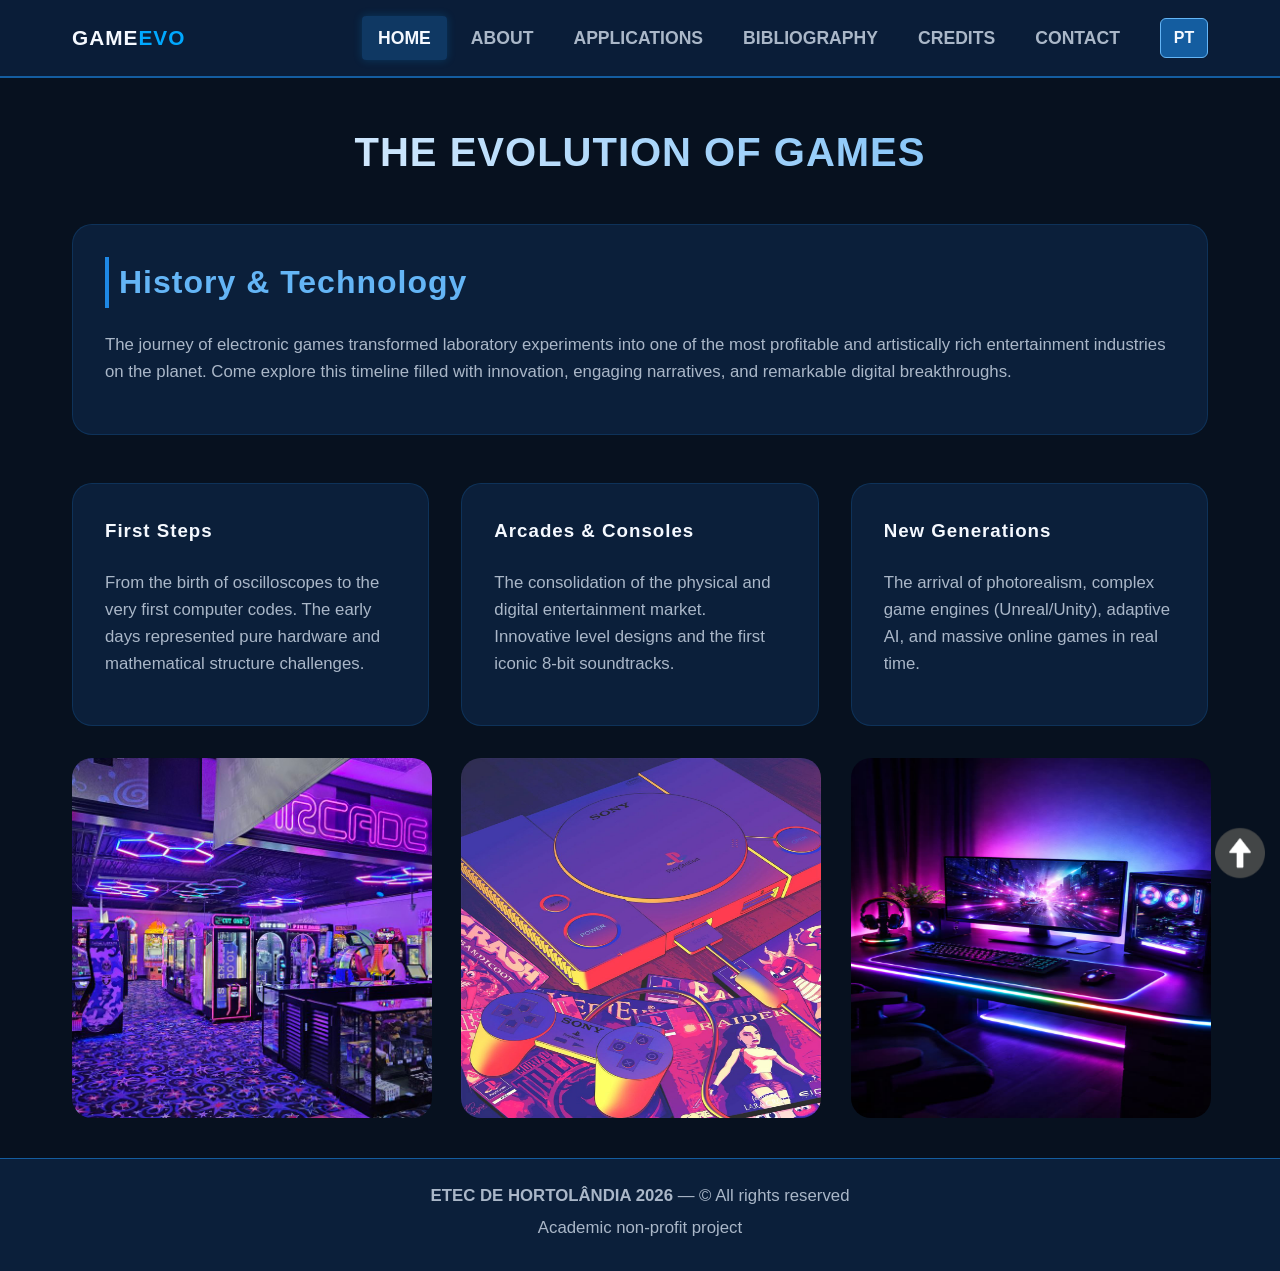
==== portasopen2.0/en/index.html @ 1c0b55d5 "Add files via upload" ====
<!DOCTYPE html>
<html lang="en">
<head>
    <meta charset="UTF-8">
    <meta name="viewport" content="width=device-width, initial-scale=1.0">
    <title>The Evolution of Games - Home</title>
    <link rel="icon" type="image/jpg" href="../img/icon.jpg">
    <link rel="stylesheet" href="../style.css">
</head>
<body>
    <header>
        <div class="nav-container">
            <a href="index.html" class="logo">GAME<span>EVO</span></a>
            <nav>
                <ul class="nav-menu">
                    <li><a href="index.html" class="nav-link active">Home</a></li>
                    <li><a href="sobre.html" class="nav-link">About</a></li>
                    <li><a href="aplicacoes.html" class="nav-link">Applications</a></li>
                    <li><a href="bibliografia.html" class="nav-link">Bibliography</a></li>
                    <li class="dropdown">
                        <a href="#" class="nav-link">Credits</a>
                        <ul class="dropdown-menu">
                            <li><a href="desenvolvedores.html">Developers</a></li>
                            <li><a href="orientadores.html">Advisors</a></li>
                        </ul>
                    </li>
                    <li><a href="contato.html" class="nav-link">Contact</a></li>
                </ul>
                <a href="../pt/index.html" class="lang-switch">PT</a>
            </nav>
        </div>
    </header>
    <main>
        <h1>THE EVOLUTION OF GAMES</h1>
        <section class="card" style="margin-bottom: 3rem; border-radius: 20px;">
            <h2>History & Technology</h2>
            <p>The journey of electronic games transformed laboratory experiments into one of the most profitable and artistically rich entertainment industries on the planet. Come explore this timeline filled with innovation, engaging narratives, and remarkable digital breakthroughs.</p>
        </section>
        <div class="grid-container">
            <div class="card" style="border-radius: 20px;">
                <h3>First Steps</h3>
                <p>From the birth of oscilloscopes to the very first computer codes. The early days represented pure hardware and mathematical structure challenges.</p>
                <div class="sub-box-container">
                   </div>
            </div>
            <div class="card" style="border-radius: 20px;">
                <h3>Arcades & Consoles</h3>
                <p>The consolidation of the physical and digital entertainment market. Innovative level designs and the first iconic 8-bit soundtracks.</p>
                <div class="sub-box-container">
                </div>
            </div>
            <div class="card" style="border-radius: 20px;">
                <h3>New Generations</h3>
                <p>The arrival of photorealism, complex game engines (Unreal/Unity), adaptive AI, and massive online games in real time.</p>
                <div class="sub-box-container">
                  </div>
            </div>
            <img src="../img/arcade.jpg" width="360" height="360">
            <img src="../img/console.jpg" width="360" height="360">
            <img src="../img/computador.jpg" width="360" height="360">
        </div>
    </main>
    <footer>
        <a class="ancora" href="#"><img src="../img/seta.png" width="50" height="50"></a>
        <p><strong>ETEC DE HORTOLÂNDIA 2026</strong> — © All rights reserved</p>
        <p>Academic non-profit project</p>
    </footer>
</body>
</html>
---- portasopen2.0/style.css ----
:root {
    --azul-profundo: #07111F;
    --azul-escuro: #0B1F3A;
    --azul-medio: #145DA0;
    --azul-vibrante: #1E88E5;
    --azul-claro: #64B5F6;
    --azul-neon: #00A8FF;
    --branco: #F5F9FF;
    --cinza-azulado: #AAB7C8;
    --font-header: 'Orbitron', sans-serif;
    --font-sub: 'Rajdhani', sans-serif;
    --font-body: 'Roboto', sans-serif;
    --transition: all 0.3s ease;
}

* {
    margin: 0;
    padding: 0;
    box-sizing: border-box;
    scrollbar-width: none;
    -ms-overflow-style: none;
}


*::-webkit-scrollbar {
    display: none;
}
html{
    scroll-behavior: smooth;
}
body {
    background-color: var(--azul-profundo);
    color: var(--branco);
    font-family: var(--font-body);
    line-height: 1.6;
    overflow-x: hidden;
    display: flex;
    flex-direction: column;
    min-height: 100vh;
}

header {
    background: rgba(11, 31, 58, 0.96);
    border-bottom: 2px solid var(--azul-medio);
    position: fixed;
    width: 100%;
    top: 0;
    z-index: 1000;
    backdrop-filter: blur(12px);
    -webkit-backdrop-filter: blur(12px);
}

.nav-container {
    max-width: 1200px;
    margin: 0 auto;
    display: flex;
    justify-content: space-between;
    align-items: center;
    padding: 1rem 2rem;
}

.logo {
    font-family: var(--font-header);
    font-size: 1.3rem;
    font-weight: bold;
    color: var(--branco);
    text-decoration: none;
    letter-spacing: 1px;
}

.logo span {
    color: var(--azul-neon);
}

nav {
    display: flex;
    align-items: center;
    gap: 1.5rem;
}

.nav-menu {
    display: flex;
    list-style: none;
    gap: 0.5rem;
    align-items: center;
}

.nav-menu li {
    position: relative;
}

.nav-link {
    font-family: var(--font-sub);
    color: var(--cinza-azulado);
    text-decoration: none;
    font-size: 1.1rem;
    font-weight: 600;
    text-transform: uppercase;
    padding: 0.5rem 1rem;
    border-radius: 4px;
    transition: var(--transition);
    display: block;
}

.nav-link:hover,
.nav-link.active,
.nav-menu li:hover>.nav-link {
    color: var(--branco) !important;
    background: rgba(30, 136, 229, 0.25) !important;
    box-shadow: 0 0 12px rgba(0, 168, 255, 0.3);
}

.nav-link.active,
.nav-menu li:hover>.nav-link {
    color: var(--branco);
    background: rgba(30, 136, 229, 0.2);
    box-shadow: 0 0 10px rgba(0, 168, 255, 0.2);
}

.dropdown-menu {
    display: none;
    position: absolute;
    top: 100%;
    left: 50%;
    transform: translateX(-50%);
    background: var(--azul-escuro);
    border: 1px solid var(--azul-medio);
    min-width: 200px;
    box-shadow: 0px 8px 24px rgba(7, 17, 31, 0.8);
    border-radius: 8px;
    padding: 0.5rem 0;
    z-index: 1100;
    margin-top: 5px;
}

.dropdown-menu::before {
    content: '';
    position: absolute;
    top: -6px;
    left: 50%;
    transform: translateX(-50%) rotate(45deg);
    width: 10px;
    height: 10px;
    background: var(--azul-escuro);
    border-left: 1px solid var(--azul-medio);
    border-top: 1px solid var(--azul-medio);
}

.dropdown-menu li {
    width: 100%;
}

.dropdown-menu li a {
    color: var(--cinza-azulado);
    padding: 0.7rem 1.2rem;
    text-decoration: none;
    display: block;
    font-family: var(--font-sub);
    font-size: 1rem;
    text-transform: uppercase;
    transition: var(--transition);
    text-align: center;
}

.dropdown-menu li a:hover {
    background: rgba(0, 168, 255, 0.15);
    color: var(--branco);
}

.nav-menu li:hover .dropdown-menu {
    display: block;
    animation: menuFade 0.2s ease-in-out;
}

@keyframes menuFade {
    from {
        opacity: 0;
        transform: translateX(-50%) translateY(5px);
    }

    to {
        opacity: 1;
        transform: translateX(-50%) translateY(0);
    }
}

.lang-switch {
    background: var(--azul-medio);
    color: var(--branco);
    border: 1px solid var(--azul-claro);
    text-decoration: none;
    padding: 0.4rem 0.8rem;
    border-radius: 6px;
    font-family: var(--font-sub);
    font-weight: bold;
    font-size: 1rem;
    transition: var(--transition);
}

.lang-switch:hover {
    background: var(--azul-vibrante);
    box-shadow: 0 0 10px rgba(0, 168, 255, 0.4);
}


main {
    max-width: 1200px;
    margin: 120px auto 40px auto;
    padding: 0 2rem;
    flex: 1;
    width: 100%;
}

h1,
h2,
h3 {
    font-family: var(--font-header);
    letter-spacing: 1px;
    margin-bottom: 1.5rem;
}

h1 {
    font-size: 2.5rem;
    text-align: center;
    background: linear-gradient(45deg, var(--branco), var(--azul-claro));
    -webkit-background-clip: text;
    -webkit-text-fill-color: transparent;
    margin-bottom: 2.5rem;
}

h2 {
    font-size: 2rem;
    color: var(--azul-claro);
    border-left: 4px solid var(--azul-vibrante);
    padding-left: 10px;
}

p {
    color: var(--cinza-azulado);
    margin-bottom: 1rem;
    font-size: 1.05rem;
}

.grid-container {
    display: grid;
    grid-template-columns: repeat(auto-fit, minmax(280px, 1fr));
    gap: 2rem;
    margin-top: 2rem;
}

.grid-container img:hover {
    transform: scale(115%);
    border-radius: 20px;
    transition-duration: 500ms;

}

.grid-container img {
    transition: transform 0.3s ease-in-out;
    border-radius: 20px;
}

.card {
    background: var(--azul-escuro);
    border: 1px solid rgba(20, 93, 160, 0.3);
    border-radius: 8px;
    padding: 2rem;
    transition: var(--transition);
    position: relative;
    overflow: hidden;
}

.card::before {
    content: '';
    position: absolute;
    top: 0;
    left: 0;
    width: 100%;
    height: 3px;
    background: linear-gradient(90deg, transparent, var(--azul-neon), transparent);
    transform: translateX(-100%);
    transition: var(--transition);
}

.card:hover {
    transform: translateY(-5px);
    border-color: var(--azul-vibrante);
    box-shadow: 0 10px 20px rgba(7, 17, 31, 0.5), 0 0 15px rgba(0, 168, 255, 0.1);
}

.card:hover::before {
    transform: translateX(100%);
    transition: all 0.8s ease;
}

.timeline {
    position: relative;
    max-width: 800px;
    margin: 3rem auto;
    padding: 1rem;
}

.timeline::after {
    content: '';
    position: absolute;
    width: 4px;
    background-color: var(--azul-medio);
    top: 0;
    bottom: 0;
    left: 50%;
    margin-left: -2px;
}

.timeline-item {
    padding: 10px 40px;
    position: relative;
    background-color: inherit;
    width: 50%;
}

.timeline-item::after {
    content: '';
    position: absolute;
    width: 16px;
    height: 16px;
    right: -8px;
    background-color: var(--azul-profundo);
    border: 4px solid var(--azul-neon);
    top: 15px;
    border-radius: 50%;
    z-index: 1;
}


.left {
    left: 0;
}

.right {
    left: 50%;
}

.right::after {
    left: -8px;
}

.timeline-content {
    padding: 1.5rem;
    background: var(--azul-escuro);
    position: relative;
    border-radius: 6px;
    border: 1px solid rgba(30, 136, 229, 0.2);
}

.game-timeline {
    position: relative;
    max-width: 1000px;
    margin: 4rem auto;
    padding: 2rem 0;
}

.game-timeline::after {
    content: '';
    position: absolute;
    width: 4px;
    background-color: var(--azul-medio);
    top: 0;
    bottom: 0;
    left: 50%;
    transform: translateX(-50%);
    z-index: 1;
}

.game-timeline-item {
    position: relative;
    width: 100%;
    display: flex;
    align-items: stretch;
    gap: 3rem;
    margin-bottom: 4rem;
    z-index: 2;
}

.game-timeline-item::after {
    content: '';
    position: absolute;
    width: 16px;
    height: 16px;
    background-color: var(--azul-profundo);
    border: 4px solid var(--azul-neon);
    left: 50%;
    top: 50%;
    transform: translate(-50%, -50%);
    border-radius: 50%;
    z-index: 3;
}

.game-left {
    flex-direction: row;
}

.game-left .timeline-content {
    flex: 1;
    text-align: right;
}

.game-left .timeline-external-img {
    flex: 1;
    max-width: calc(50% - 1.5rem);
}

.game-right {
    flex-direction: row-reverse;
}

.game-right .timeline-content {
    flex: 1;
    text-align: left;
}

.game-right .timeline-external-img {
    flex: 1;
    max-width: calc(50% - 1.5rem);
}

.timeline-content {
    padding: 1.8rem;
    background: var(--azul-escuro);
    border-radius: 16px;
    border: 1px solid rgba(30, 136, 229, 0.2);
    box-shadow: inset 0 0 20px rgba(30, 136, 229, 0.05);
}

.timeline-external-img {
    background: var(--azul-escuro);
    border: 1px dashed var(--azul-medio);
    border-radius: 16px;
    display: flex;
    justify-content: center;
    align-items: center;
    font-size: 3.5rem;
    color: rgba(255, 255, 255, 0.2);
    width: 100%;
}

@media (max-width: 768px) {
    .game-timeline::after {
        left: 20px;
        transform: none;
    }

    .game-timeline-item {
        flex-direction: column !important;
        align-items: center !important;
        gap: 1rem;
        padding-left: 50px;
        padding-right: 15px;
    }

    .game-timeline-item::after {
        left: 20px !important;
        top: 35px;
        transform: translateX(-50%);
    }

    .game-left .timeline-content,
    .game-right .timeline-content {
        text-align: left !important;
        width: 100%;
    }

    .game-left .timeline-external-img,
    .game-right .timeline-external-img {
        max-width: 100% !important;
        height: 180px;
    }
}

.form-group {
    margin-bottom: 1.5rem;
}

.form-group label {
    display: block;
    margin-bottom: 0.5rem;
    font-family: var(--font-sub);
    color: var(--azul-claro);
    font-size: 1.1rem;
}

.form-control {
    width: 100%;
    padding: 0.8rem;
    background: var(--azul-profundo);
    border: 1px solid var(--azul-medio);
    border-radius: 4px;
    color: var(--branco);
    font-family: var(--font-body);
    transition: var(--transition);
}

.form-control:focus {
    outline: none;
    border-color: var(--azul-neon);
    box-shadow: 0 0 8px rgba(0, 168, 255, 0.3);
}

textarea.form-control {
    resize: none;
    background: rgba(11, 31, 58, 0.6);
}

.btn-submit {
    background: linear-gradient(135deg, var(--azul-medio), var(--azul-vibrante));
    color: var(--branco);
    border: none;
    padding: 1rem 2rem;
    font-family: var(--font-sub);
    font-size: 1.2rem;
    font-weight: bold;
    text-transform: uppercase;
    border-radius: 4px;
    cursor: pointer;
    width: 100%;
    transition: var(--transition);
}

.btn-submit:hover {
    box-shadow: 0 0 15px var(--azul-neon);
}

.biblio-block {
    background: var(--azul-escuro);
    border-left: 4px solid var(--azul-medio);
    padding: 1.5rem;
    margin-bottom: 1.5rem;
    border-radius: 0 8px 8px 0;
}

.biblio-link {
    color: var(--azul-neon);
    text-decoration: none;
}

.biblio-link:hover {
    text-decoration: underline;
}

footer {
    background: var(--azul-escuro);
    border-top: 1px solid var(--azul-medio);
    padding: 1.5rem;
    text-align: center;
    font-size: 0.9rem;
    color: var(--cinza-azulado);
    width: 100%;
}

footer p {
    margin-bottom: 0.3rem;
}

@media (max-width: 768px) {
    .nav-menu {
        display: none;
    }

    .timeline::after {
        left: 31px;
    }

    .timeline-item {
        width: 100%;
        padding-left: 70px;
        padding-right: 25px;
    }

    .timeline-item::after {
        left: 23px;
    }

    .left,
    .right {
        left: 0;
    }
}

.timeline-content {
    padding: 1.8rem;
    background: var(--azul-escuro);
    position: relative;
    border-radius: 16px;
    border: 1px solid rgba(30, 136, 229, 0.2);
    box-shadow: inset 0 0 20px rgba(30, 136, 229, 0.05);
}

.timeline-badge {
    display: inline-block;
    background: rgba(0, 168, 255, 0.15);
    color: var(--azul-neon);
    padding: 0.3rem 0.8rem;
    border-radius: 20px;
    font-family: var(--font-header);
    font-size: 0.85rem;
    font-weight: bold;
    margin-bottom: 0.8rem;
    border: 1px solid rgba(0, 168, 255, 0.3);
}

.sub-box-container {
    display: flex;
    gap: 0.8rem;
    margin-top: 1rem;
}

.sub-box {
    flex: 1;
    background: rgba(7, 17, 31, 0.6);
    border: 1px solid rgba(170, 183, 200, 0.1);
    border-radius: 8px;
    padding: 0.6rem;
    text-align: center;
    font-size: 0.8rem;
    font-family: var(--font-sub);
    color: var(--azul-claro);
    text-transform: uppercase;
    letter-spacing: 0.5px;
}

.p-box {
    border: 1px solid rgba(30, 136, 229, 0.2);
    background-color: #1f2f42;
    border-radius: 16px;
    margin-bottom: 10%;
}

.ancora {
    position: fixed;
    bottom: 15px;
    right: 15px;
}

.ancora img:hover {
    transform: scale(120%);
    transition-duration: 500ms
}

.ancora img {
    transition: transform 0.3s ease-in-out;
}
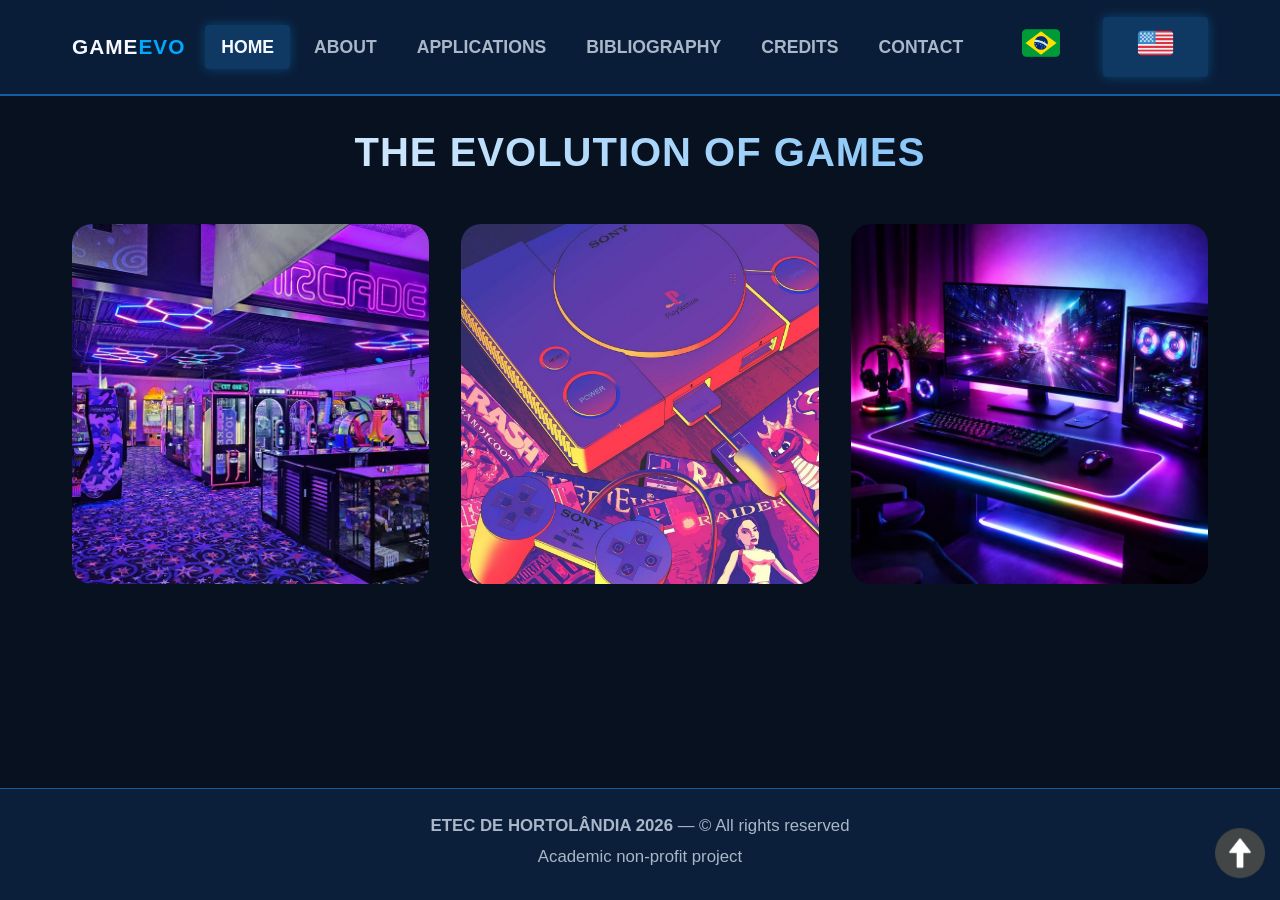
==== commit ae9ade85: "Add files via upload" ====
--- a/portasopen2.0/en/index.html
+++ b/portasopen2.0/en/index.html
@@ -1,5 +1,6 @@
 <!DOCTYPE html>
 <html lang="en">
+
 <head>
     <meta charset="UTF-8">
     <meta name="viewport" content="width=device-width, initial-scale=1.0">
@@ -7,54 +8,59 @@
     <link rel="icon" type="image/jpg" href="../img/icon.jpg">
     <link rel="stylesheet" href="../style.css">
 </head>
+
 <body>
     <header>
         <div class="nav-container">
-            <a href="index.html" class="logo">GAME<span>EVO</span></a>
+            <a style="margin-right: 20px;" href="#" class="logo">GAME<span>EVO</span></a>
             <nav>
                 <ul class="nav-menu">
-                    <li><a href="index.html" class="nav-link active">Home</a></li>
-                    <li><a href="sobre.html" class="nav-link">About</a></li>
-                    <li><a href="aplicacoes.html" class="nav-link">Applications</a></li>
-                    <li><a href="bibliografia.html" class="nav-link">Bibliography</a></li>
+                    <li>
+                        <a href="#" class="nav-link active">Home</a>
+                    </li>
+                    <li>
+                        <a href="sobre.html" class="nav-link">About</a>
+                    </li>
+                    <li>
+                        <a href="aplicacoes.html" class="nav-link">Applications</a>
+                    </li>
+                    <li>
+                        <a href="bibliografia.html" class="nav-link">Bibliography</a>
+                    </li>
                     <li class="dropdown">
                         <a href="#" class="nav-link">Credits</a>
                         <ul class="dropdown-menu">
-                            <li><a href="desenvolvedores.html">Developers</a></li>
-                            <li><a href="orientadores.html">Advisors</a></li>
+                            <li>
+                                <a href="orientadores.html">Advisors</a>
+                            </li>
+                            <li>
+                                <a href="desenvolvedores.html">Developers</a>
+                            </li>
                         </ul>
                     </li>
-                    <li><a href="contato.html" class="nav-link">Contact</a></li>
+                    <li>
+                        <a href="contato.html" class="nav-link">Contact</a>
+                    </li>
+                    <li class="lang">
+                        <a href="../../index.html" class="nav-link">
+                            <img src="../img/pt.webp" width="50%"></a>
+                    </li>
+                    <li class="lang">
+                        <a href="#" class="nav-link active">
+                            <img src="../img/en.png" width="50%"></a>
+                    </li>
                 </ul>
-                <a href="../pt/index.html" class="lang-switch">PT</a>
             </nav>
+            <button class="menu-toggle" aria-label="Abrir menu">
+                <span></span>
+                <span></span>
+                <span></span>
+            </button>
         </div>
     </header>
     <main>
         <h1>THE EVOLUTION OF GAMES</h1>
-        <section class="card" style="margin-bottom: 3rem; border-radius: 20px;">
-            <h2>History & Technology</h2>
-            <p>The journey of electronic games transformed laboratory experiments into one of the most profitable and artistically rich entertainment industries on the planet. Come explore this timeline filled with innovation, engaging narratives, and remarkable digital breakthroughs.</p>
-        </section>
         <div class="grid-container">
-            <div class="card" style="border-radius: 20px;">
-                <h3>First Steps</h3>
-                <p>From the birth of oscilloscopes to the very first computer codes. The early days represented pure hardware and mathematical structure challenges.</p>
-                <div class="sub-box-container">
-                   </div>
-            </div>
-            <div class="card" style="border-radius: 20px;">
-                <h3>Arcades & Consoles</h3>
-                <p>The consolidation of the physical and digital entertainment market. Innovative level designs and the first iconic 8-bit soundtracks.</p>
-                <div class="sub-box-container">
-                </div>
-            </div>
-            <div class="card" style="border-radius: 20px;">
-                <h3>New Generations</h3>
-                <p>The arrival of photorealism, complex game engines (Unreal/Unity), adaptive AI, and massive online games in real time.</p>
-                <div class="sub-box-container">
-                  </div>
-            </div>
             <img src="../img/arcade.jpg" width="360" height="360">
             <img src="../img/console.jpg" width="360" height="360">
             <img src="../img/computador.jpg" width="360" height="360">
@@ -65,5 +71,12 @@
         <p><strong>ETEC DE HORTOLÂNDIA 2026</strong> — © All rights reserved</p>
         <p>Academic non-profit project</p>
     </footer>
+    <script>
+        document.querySelector('.menu-toggle').addEventListener('click', () => {
+            document.querySelector('.menu-toggle').classList.toggle('active');
+            document.querySelector('.nav-menu').classList.toggle('active');
+        });
+    </script>
 </body>
-</html>
+
+</html>
--- a/portasopen2.0/style.css
+++ b/portasopen2.0/style.css
@@ -21,13 +21,14 @@
     -ms-overflow-style: none;
 }
 
-
 *::-webkit-scrollbar {
     display: none;
 }
-html{
+
+html {
     scroll-behavior: smooth;
 }
+
 body {
     background-color: var(--azul-profundo);
     color: var(--branco);
@@ -96,6 +97,7 @@
     font-size: 1.1rem;
     font-weight: 600;
     text-transform: uppercase;
+    text-align: center;
     padding: 0.5rem 1rem;
     border-radius: 4px;
     transition: var(--transition);
@@ -108,13 +110,6 @@
     color: var(--branco) !important;
     background: rgba(30, 136, 229, 0.25) !important;
     box-shadow: 0 0 12px rgba(0, 168, 255, 0.3);
-}
-
-.nav-link.active,
-.nav-menu li:hover>.nav-link {
-    color: var(--branco);
-    background: rgba(30, 136, 229, 0.2);
-    box-shadow: 0 0 10px rgba(0, 168, 255, 0.2);
 }
 
 .dropdown-menu {
@@ -177,31 +172,11 @@
         opacity: 0;
         transform: translateX(-50%) translateY(5px);
     }
-
     to {
         opacity: 1;
         transform: translateX(-50%) translateY(0);
     }
 }
-
-.lang-switch {
-    background: var(--azul-medio);
-    color: var(--branco);
-    border: 1px solid var(--azul-claro);
-    text-decoration: none;
-    padding: 0.4rem 0.8rem;
-    border-radius: 6px;
-    font-family: var(--font-sub);
-    font-weight: bold;
-    font-size: 1rem;
-    transition: var(--transition);
-}
-
-.lang-switch:hover {
-    background: var(--azul-vibrante);
-    box-shadow: 0 0 10px rgba(0, 168, 255, 0.4);
-}
-
 
 main {
     max-width: 1200px;
@@ -211,9 +186,7 @@
     width: 100%;
 }
 
-h1,
-h2,
-h3 {
+h1, h2, h3 {
     font-family: var(--font-header);
     letter-spacing: 1px;
     margin-bottom: 1.5rem;
@@ -246,18 +219,25 @@
     grid-template-columns: repeat(auto-fit, minmax(280px, 1fr));
     gap: 2rem;
     margin-top: 2rem;
-}
-
-.grid-container img:hover {
-    transform: scale(115%);
-    border-radius: 20px;
-    transition-duration: 500ms;
-
+    justify-items: center;
+    align-items: center;
 }
 
 .grid-container img {
     transition: transform 0.3s ease-in-out;
     border-radius: 20px;
+    width: 100%;
+    max-width: 360px;
+    aspect-ratio: 1 / 1;
+    object-fit: cover;
+    display: block;
+    margin: 0 auto;
+}
+
+.grid-container img:hover {
+    transform: scale(1.05);
+    border-radius: 20px;
+    transition-duration: 500ms;
 }
 
 .card {
@@ -291,6 +271,45 @@
 .card:hover::before {
     transform: translateX(100%);
     transition: all 0.8s ease;
+}
+
+.card-des {
+    background: var(--azul-escuro);
+    border: 1px solid rgba(20, 93, 160, 0.3);
+    border-radius: 8px;
+    padding: 2rem;
+    transition: var(--transition);
+    margin-bottom: 20px;
+    overflow: hidden;
+    position: relative;
+}
+
+.card-des::before {
+    content: '';
+    position: absolute;
+    top: 0;
+    left: 0;
+    width: 100%;
+    height: 3px;
+    background: linear-gradient(90deg, transparent, var(--azul-neon), transparent);
+    transform: translateX(-100%);
+    transition: var(--transition);
+}
+
+.card-des:hover {
+    transform: translateY(-5px);
+    border-color: var(--azul-vibrante);
+    box-shadow: 0 10px 20px rgba(7, 17, 31, 0.5), 0 0 15px rgba(0, 168, 255, 0.1);
+}
+
+.card-des:hover::before {
+    transform: translateX(100%);
+    transition: all 0.8s ease;
+}
+
+.des {
+    float: left;
+    margin-right: 20px;
 }
 
 .timeline {
@@ -331,7 +350,6 @@
     z-index: 1;
 }
 
-
 .left {
     left: 0;
 }
@@ -342,14 +360,6 @@
 
 .right::after {
     left: -8px;
-}
-
-.timeline-content {
-    padding: 1.5rem;
-    background: var(--azul-escuro);
-    position: relative;
-    border-radius: 6px;
-    border: 1px solid rgba(30, 136, 229, 0.2);
 }
 
 .game-timeline {
@@ -426,6 +436,7 @@
 .timeline-content {
     padding: 1.8rem;
     background: var(--azul-escuro);
+    position: relative;
     border-radius: 16px;
     border: 1px solid rgba(30, 136, 229, 0.2);
     box-shadow: inset 0 0 20px rgba(30, 136, 229, 0.05);
@@ -443,37 +454,59 @@
     width: 100%;
 }
 
-@media (max-width: 768px) {
-    .game-timeline::after {
-        left: 20px;
-        transform: none;
-    }
-
-    .game-timeline-item {
-        flex-direction: column !important;
-        align-items: center !important;
-        gap: 1rem;
-        padding-left: 50px;
-        padding-right: 15px;
-    }
-
-    .game-timeline-item::after {
-        left: 20px !important;
-        top: 35px;
-        transform: translateX(-50%);
-    }
-
-    .game-left .timeline-content,
-    .game-right .timeline-content {
-        text-align: left !important;
-        width: 100%;
-    }
-
-    .game-left .timeline-external-img,
-    .game-right .timeline-external-img {
-        max-width: 100% !important;
-        height: 180px;
-    }
+.carousel {
+    max-height: 1000px;
+    position: relative;
+    max-width: 1300px;
+    margin: auto;
+    overflow: hidden;
+}
+
+.carousel-inner {
+    display: flex;
+    transition: transform 0.5s ease-in-out;
+}
+
+.carousel-item {
+    min-width: 100%;
+    box-sizing: border-box;
+    position: relative;
+}
+
+.carousel-item img {
+    height: 100%;
+    width: 100%;
+    display: block;
+}
+
+.carousel-caption {
+    position: absolute;
+    bottom: 20px;
+    left: 20px;
+    right: 20px;
+    background: rgba(0, 0, 0, 0.5);
+    color: white;
+    padding: 10px;
+    text-align: center;
+}
+
+.carousel-control {
+    position: absolute;
+    top: 50%;
+    transform: translateY(-50%);
+    background-color: rgba(0, 0, 0, 0.5);
+    color: white;
+    border: none;
+    padding: 10px;
+    cursor: pointer;
+}
+
+.carousel-control.prev {
+    left: 10px;
+}
+
+.carousel-control.next {
+    right: 10px;
 }
 
 .form-group {
@@ -558,40 +591,6 @@
 
 footer p {
     margin-bottom: 0.3rem;
-}
-
-@media (max-width: 768px) {
-    .nav-menu {
-        display: none;
-    }
-
-    .timeline::after {
-        left: 31px;
-    }
-
-    .timeline-item {
-        width: 100%;
-        padding-left: 70px;
-        padding-right: 25px;
-    }
-
-    .timeline-item::after {
-        left: 23px;
-    }
-
-    .left,
-    .right {
-        left: 0;
-    }
-}
-
-.timeline-content {
-    padding: 1.8rem;
-    background: var(--azul-escuro);
-    position: relative;
-    border-radius: 16px;
-    border: 1px solid rgba(30, 136, 229, 0.2);
-    box-shadow: inset 0 0 20px rgba(30, 136, 229, 0.05);
 }
 
 .timeline-badge {
@@ -640,11 +639,179 @@
     right: 15px;
 }
 
-.ancora img:hover {
-    transform: scale(120%);
-    transition-duration: 500ms
-}
-
 .ancora img {
     transition: transform 0.3s ease-in-out;
+}
+
+.ancora img:hover {
+    transform: scale(1.2);
+    transition-duration: 500ms;
+}
+
+.menu-toggle {
+    display: none;
+    flex-direction: column;
+    justify-content: space-between;
+    width: 30px;
+    height: 21px;
+    background: transparent;
+    border: none;
+    cursor: pointer;
+    z-index: 1100;
+}
+
+.menu-toggle span {
+    width: 100%;
+    height: 3px;
+    background-color: var(--branco);
+    border-radius: 2px;
+    transition: var(--transition);
+}
+
+@media (max-width: 768px) {
+    .menu-toggle {
+        display: flex;
+    }
+
+    .menu-toggle.active span:nth-child(1) {
+        transform: translateY(9px) rotate(45deg);
+    }
+
+    .menu-toggle.active span:nth-child(2) {
+        opacity: 0;
+    }
+
+    .menu-toggle.active span:nth-child(3) {
+        transform: translateY(-9px) rotate(-45deg);
+    }
+
+    .nav-menu {
+        position: fixed;
+        top: 0;
+        right: -100%;
+        width: 250px;
+        height: 100vh;
+        background: var(--azul-escuro);
+        border-left: 2px solid var(--azul-medio);
+        flex-direction: column;
+        align-items: stretch;
+        padding: 80px 1.5rem 2rem 1.5rem;
+        transition: var(--transition);
+        box-shadow: -5px 0 15px rgba(7, 17, 31, 0.5);
+        display: flex;
+    }
+
+    .nav-menu.active {
+        right: 0;
+    }
+
+    .nav-menu li {
+        width: 100%;
+    }
+
+    .dropdown-menu {
+        position: static;
+        transform: none;
+        width: 100%;
+        background: rgba(7, 17, 31, 0.5);
+        box-shadow: none;
+        border: none;
+        border-radius: 4px;
+        margin-top: 5px;
+    }
+
+    .dropdown-menu::before {
+        display: none;
+    }
+
+    .nav-menu li:hover .dropdown-menu {
+        display: block;
+        animation: none;
+    }
+
+    main {
+        margin-top: 100px;
+        padding: 0 1rem;
+    }
+
+    h1 {
+        font-size: 1.8rem;
+    }
+
+    h2 {
+        font-size: 1.5rem;
+    }
+
+    .grid-container {
+        grid-template-columns: 1fr;
+    }
+
+    .grid-container img {
+        width: 80vw;
+        max-width: 300px;
+    }
+
+    .des {
+        float: none;
+        display: block;
+        margin: 0 auto 15px auto;
+        max-width: 150px;
+    }
+
+    .card-des {
+        text-align: center;
+    }
+
+    .timeline::after {
+        left: 31px;
+    }
+
+    .timeline-item {
+        width: 100%;
+        padding-left: 70px;
+        padding-right: 25px;
+    }
+
+    .timeline-item::after {
+        left: 23px;
+    }
+
+    .left, .right {
+        left: 0;
+    }
+
+    .game-timeline::after {
+        left: 20px;
+        transform: none;
+    }
+
+    .game-timeline-item {
+        flex-direction: column !important;
+        align-items: center !important;
+        gap: 1rem;
+        padding-left: 50px;
+        padding-right: 15px;
+    }
+
+    .game-timeline-item::after {
+        left: 20px !important;
+        top: 35px;
+        transform: translateX(-50%);
+    }
+
+    .game-left .timeline-content,
+    .game-right .timeline-content {
+        text-align: left !important;
+        width: 100%;
+    }
+
+    .game-left .timeline-external-img,
+    .game-right .timeline-external-img {
+        max-width: 100% !important;
+        height: 180px;
+    }
+
+    .sub-box-container {
+        flex-direction: column;
+    }
 }
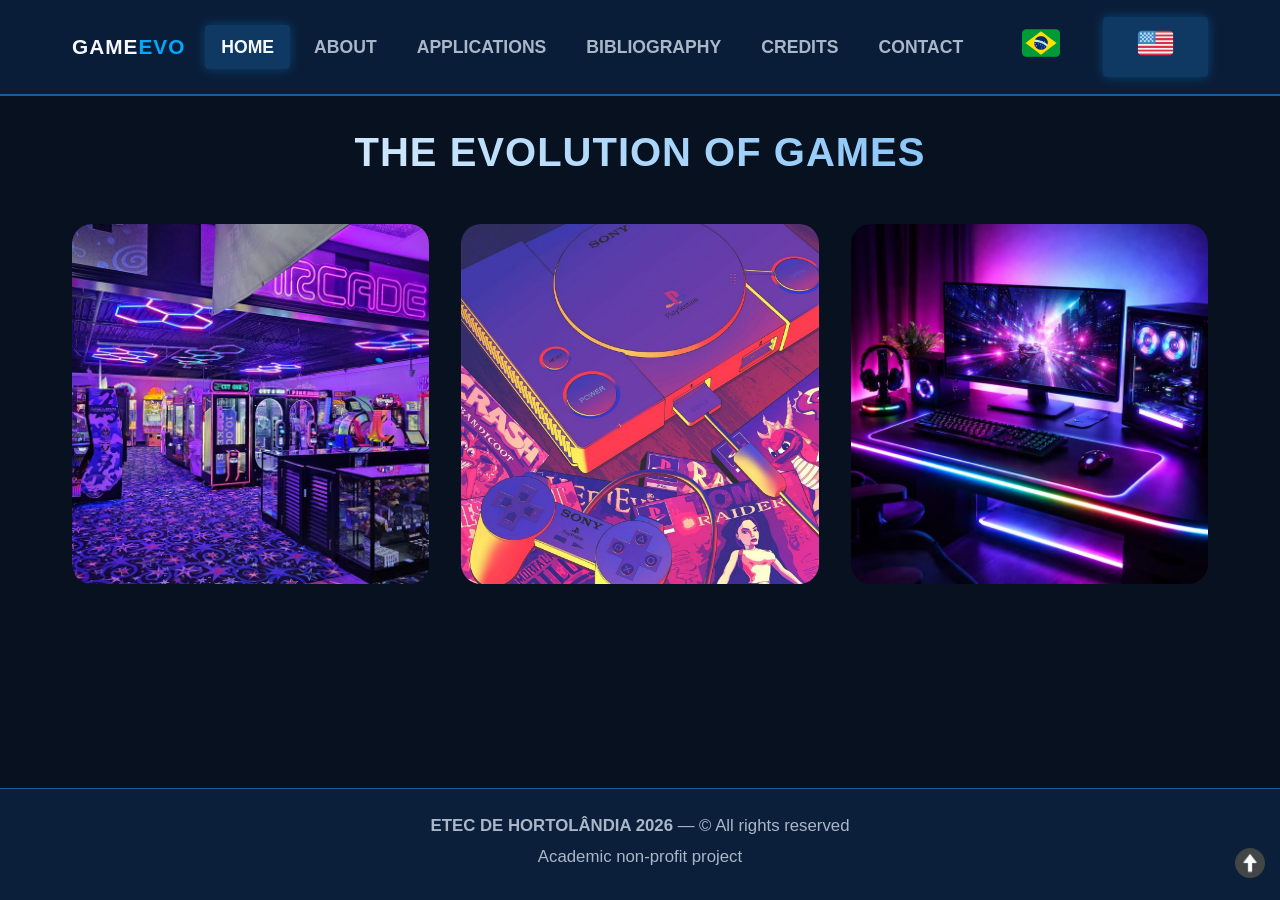
==== commit 737bf71f: "Update index.html" ====
--- a/portasopen2.0/en/index.html
+++ b/portasopen2.0/en/index.html
@@ -67,7 +67,7 @@
         </div>
     </main>
     <footer>
-        <a class="ancora" href="#"><img src="../img/seta.png" width="50" height="50"></a>
+        <a class="ancora" href="#"><img src="../img/seta.png" width="30" height="30"></a>
         <p><strong>ETEC DE HORTOLÂNDIA 2026</strong> — © All rights reserved</p>
         <p>Academic non-profit project</p>
     </footer>
@@ -79,4 +79,4 @@
     </script>
 </body>
 
-</html>+</html>
--- a/portasopen2.0/style.css
+++ b/portasopen2.0/style.css
@@ -249,6 +249,14 @@
     position: relative;
     overflow: hidden;
 }
+.grid-container-c {
+    display: grid;
+    grid-template-columns: repeat(auto-fit, minmax(280px, 1fr));
+    gap: 2rem;
+    margin-top: 2rem;
+    justify-items: center;
+    align-items: center;
+}
 
 .card::before {
     content: '';
@@ -486,9 +494,14 @@
     right: 20px;
     background: rgba(0, 0, 0, 0.5);
     color: white;
-    padding: 10px;
     text-align: center;
-}
+    max-height: 40%;
+    overflow-y: auto;
+    padding: 15px;
+    border-radius: 8px;
+   
+}
+
 
 .carousel-control {
     position: absolute;
@@ -644,7 +657,7 @@
 }
 
 .ancora img:hover {
-    transform: scale(1.2);
+    transform: scale(1.1);
     transition-duration: 500ms;
 }
 
@@ -741,6 +754,9 @@
     h2 {
         font-size: 1.5rem;
     }
+    h3 {
+        font-size: 1.5rem;
+    }
 
     .grid-container {
         grid-template-columns: 1fr;
@@ -750,6 +766,15 @@
         width: 80vw;
         max-width: 300px;
     }
+    .grid-container-c {
+        grid-template-columns: 1fr !important;
+    }
+
+    .grid-container-c {
+        grid-template-columns: 1fr;
+    }
+
+   
 
     .des {
         float: none;
@@ -814,4 +839,4 @@
     .sub-box-container {
         flex-direction: column;
     }
-}+}
